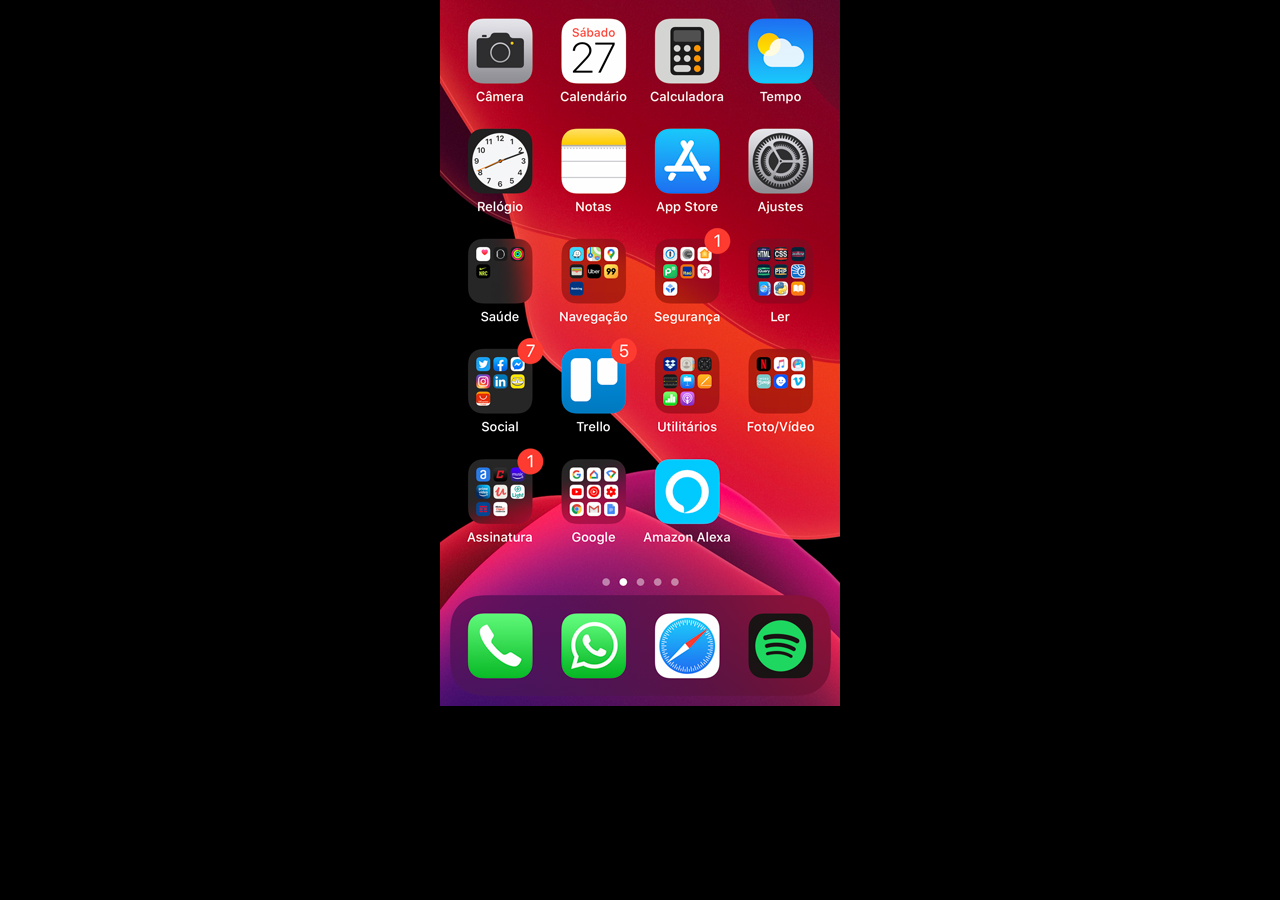
==== home.html @ 86f79b3e "create home screen" ====
<!DOCTYPE html>
<html lang="pt-BR">
<head>
    <meta charset="UTF-8">
    <meta name="viewport" content="width=device-width, initial-scale=1.0">
    <title>Home</title>
</head>
<style>
    * {
        margin: 0px;
        padding: 0px;
    }

    body {
        width: 10vw;
        height: 100vh;
        background: black url('imagens/tela-home.jpg')
        no-repeat top center;
    }
</style>
<body>
    
</body>
</html>
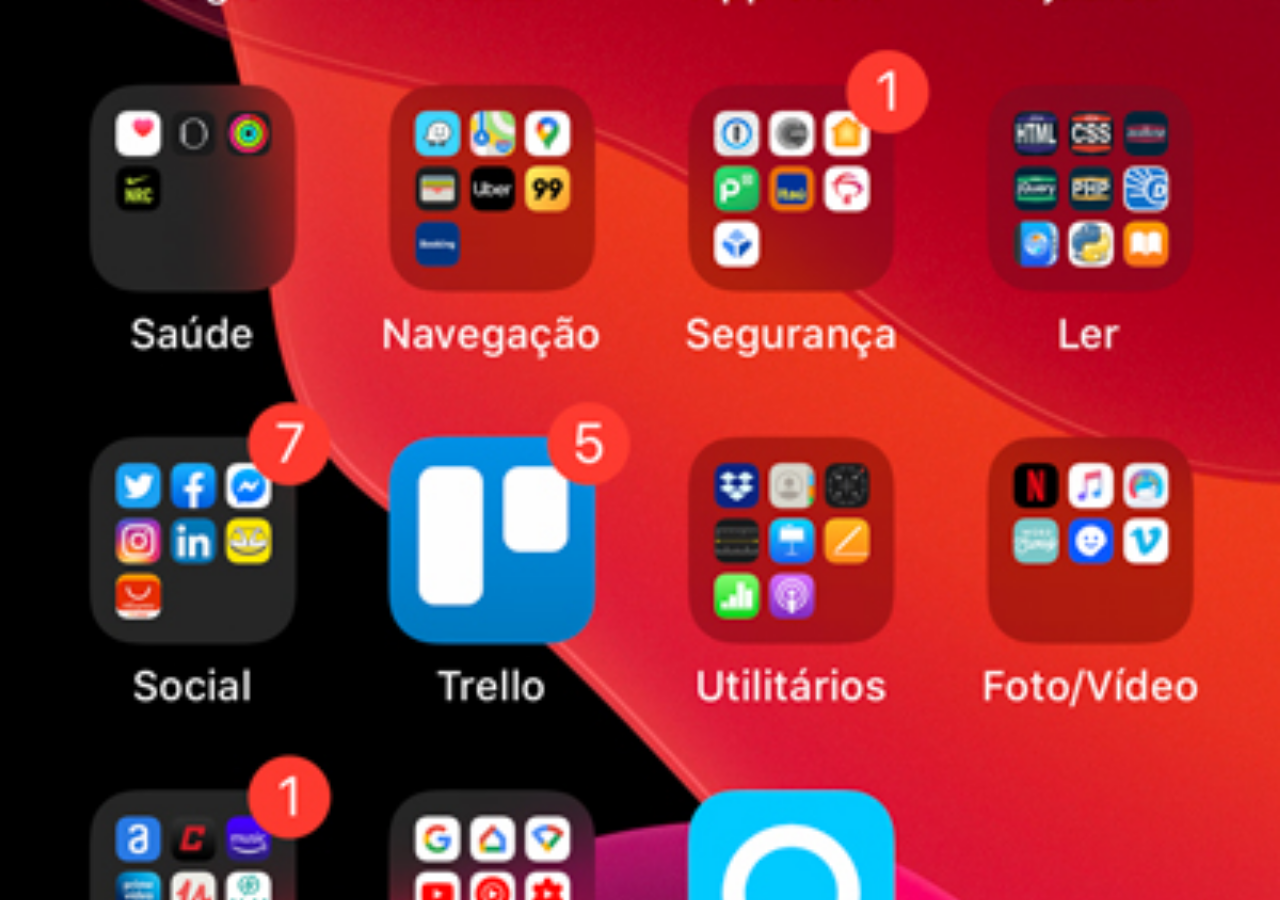
==== commit 825f769a: "." ====
--- a/home.html
+++ b/home.html
@@ -15,7 +15,8 @@
         width: 10vw;
         height: 100vh;
         background: black url('imagens/tela-home.jpg')
-        no-repeat top center;
+        no-repeat center;
+        background-size: cover;
     }
 </style>
 <body>
